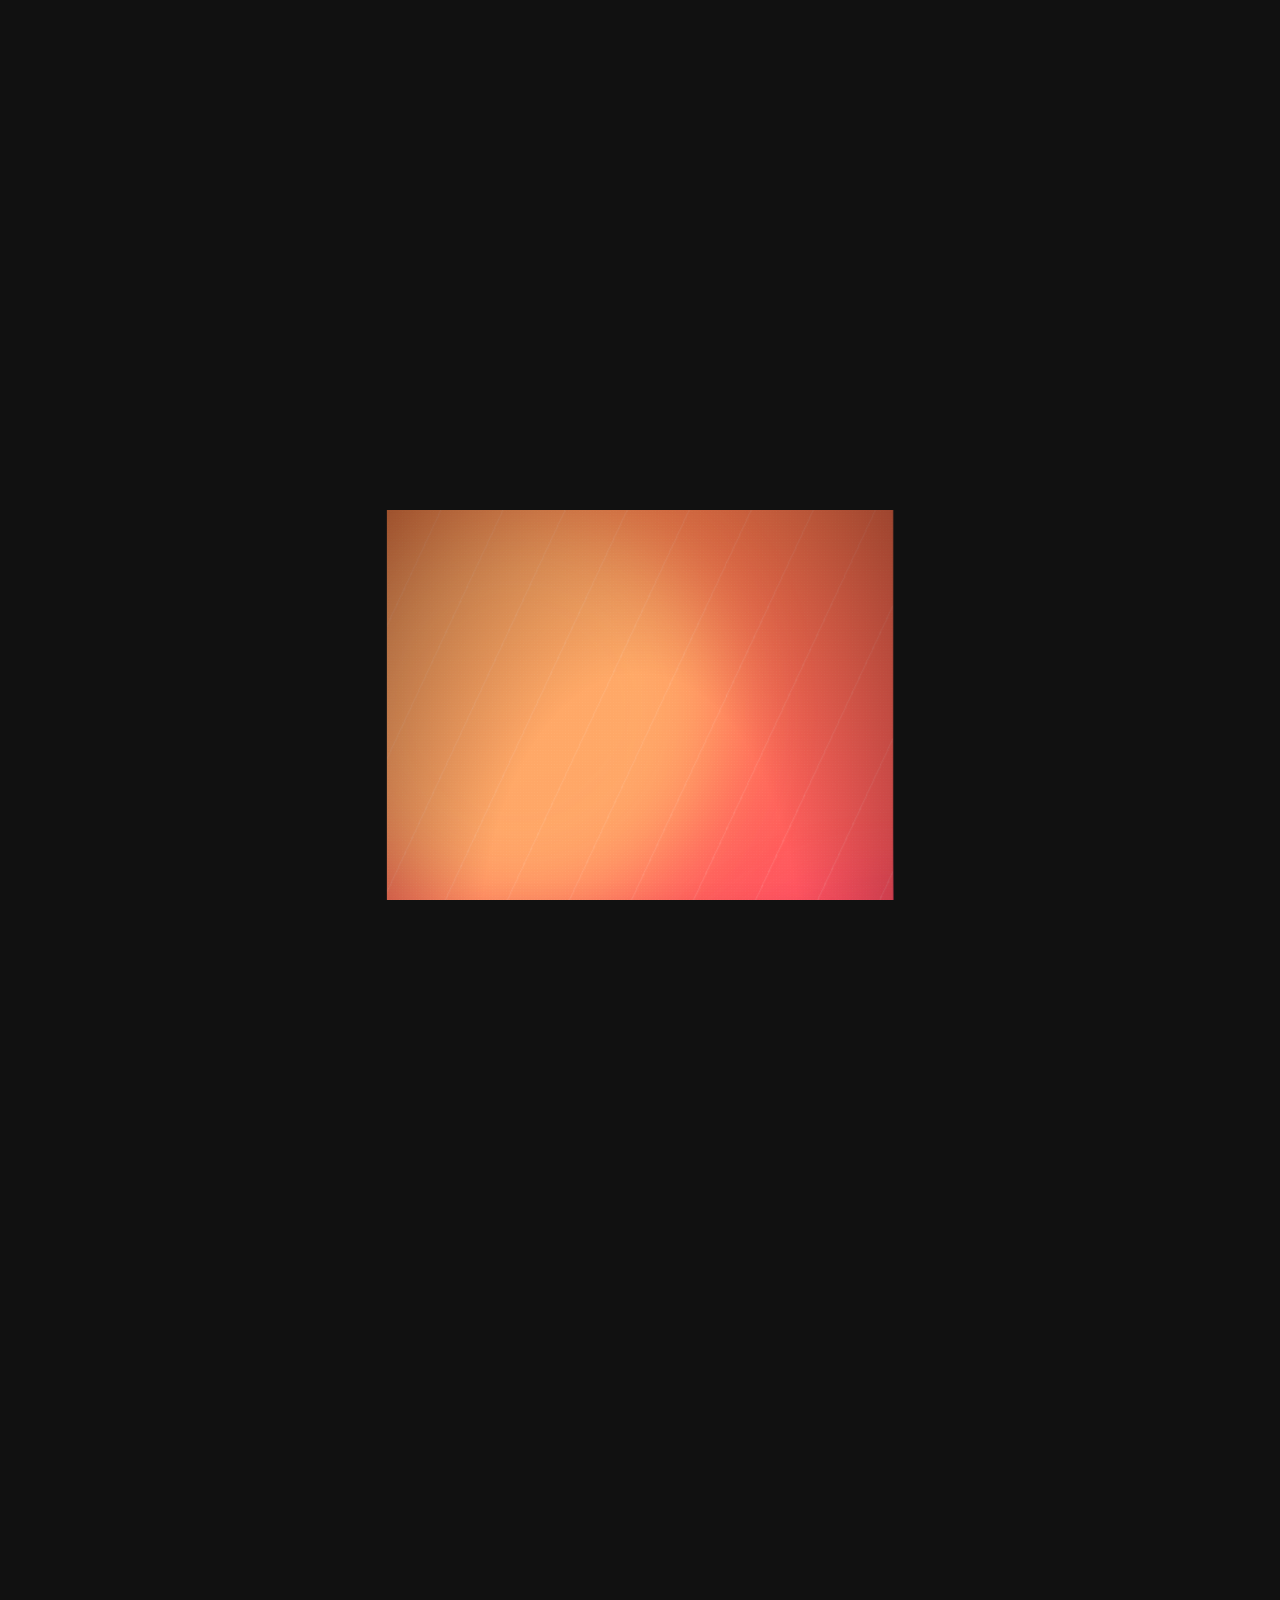
==== reels/index.html @ 5fac5c63 "Add animated Melontik x e-adam reels post (1080x1920) Co-Authored-By: Claude Opus 5.5 <noreply@anthr" ====
<!doctype html>
<html lang="tr">
<head>
<meta charset="utf-8">
<meta name="viewport" content="width=device-width, initial-scale=1">
<title>Melontik × e-adam Reels</title>
<link rel="stylesheet" href="assets/fonts.css">
<style>
  :root {
    --w: 1080px; --h: 1920px;
    --orange: #FF7A4D; --coral: #FF5A5F; --deep: #B8392C; --brown: #4A1F14; --ink: #1C0E0A;
  }
  * { box-sizing: border-box; margin: 0; padding: 0; }
  html, body { background: #111; height: 100%; overflow: hidden; }
  body { display: grid; place-items: center; font-family: Montserrat, sans-serif; }
  #stage {
    position: relative; width: var(--w); height: var(--h); overflow: hidden;
    transform-origin: center center; color: #fff; background: var(--deep);
  }
  body.capture { display: block; background: none; }
  body.capture #stage { transform: none !important; }
  .abs { position: absolute; left: 0; top: 0; will-change: transform, opacity; }

  /* ---------- background ---------- */
  #bg { position: absolute; inset: 0; }
  .blob { position: absolute; border-radius: 50%; filter: blur(90px); opacity: .85; }
  #b1 { width: 900px; height: 900px; background: #FFB36B; }
  #b2 { width: 1000px; height: 1000px; background: #FF3D6E; }
  #b3 { width: 800px; height: 800px; background: #8E1F2A; }
  #streaks { position: absolute; inset: -400px; opacity: .14;
    background: repeating-linear-gradient(115deg, #fff 0 2px, transparent 2px 120px); }
  #grain { position: absolute; inset: 0; opacity: .08; mix-blend-mode: overlay;
    background-image: radial-gradient(#fff 1px, transparent 1px); background-size: 6px 6px; }
  #vignette { position: absolute; inset: 0;
    background: radial-gradient(ellipse at center, transparent 45%, rgba(40,6,4,.45) 100%); }

  /* ---------- logo cards ---------- */
  .card {
    width: 760px; height: 210px; border-radius: 48px;
    display: flex; align-items: center; justify-content: center; gap: 26px;
  }
  #mCard { background: #fff; box-shadow: 0 30px 80px rgba(90,20,10,.35); }
  #eCard { background: linear-gradient(135deg, #2A140E, #140806);
           box-shadow: 0 30px 80px rgba(40,5,0,.45); border: 2px solid rgba(255,255,255,.12); }
  .mIcon {
    width: 118px; height: 118px; border-radius: 50%;
    background: radial-gradient(circle at 35% 30%, #FF9B72, #F2613F 70%);
    display: grid; place-items: center; box-shadow: 0 8px 20px rgba(242,97,63,.45);
  }
  .mWord { font-family: Poppins, sans-serif; font-weight: 800; font-size: 104px; color: var(--brown);
           letter-spacing: -3px; line-height: 1; padding-bottom: 8px; }
  #eCard img { width: 540px; height: auto; }

  #x {
    width: 150px; height: 150px; border-radius: 50%;
    background: #fff; color: var(--coral); display: grid; place-items: center;
    font-weight: 900; font-size: 96px; line-height: 1; box-shadow: 0 0 0 14px rgba(255,255,255,.22), 0 20px 50px rgba(0,0,0,.25);
  }
  #x span { transform: translateY(-6px); }
  #ring { width: 150px; height: 150px; border-radius: 50%; border: 10px solid #fff; }

  /* ---------- copy ---------- */
  #copy { width: 1080px; text-align: center; }
  .line { display: flex; justify-content: center; flex-wrap: wrap; gap: 0 22px; }
  .w { display: inline-block; opacity: 0; }
  #l1 { font-size: 54px; margin-bottom: 18px; font-weight: 500; }
  #l1 .ty { font-style: italic; font-weight: 800; color: #fff; }
  #tyChip { display: inline-block; background: #F27A1A; padding: 4px 26px 10px; border-radius: 18px;
            transform: rotate(-3deg); box-shadow: 0 10px 30px rgba(120,40,0,.35); }
  #l2, #l3 { font-size: 104px; font-weight: 900; letter-spacing: -2px; line-height: 1.08; }
  #l3 { margin-top: 6px; }
  .hl { position: relative; }
  .hl::before { content: ""; position: absolute; left: 4px; right: 4px; bottom: -4px; height: 16px;
                background: #FFD166; border-radius: 12px; z-index: -1; transform-origin: left center;
                transform: scaleX(var(--s, 0)) skewX(-8deg); }
  .hl { isolation: isolate; }

  /* ---------- pill + footer ---------- */
  #pill {
    width: 720px; height: 110px; border-radius: 60px;
    background: rgba(255,255,255,.16); backdrop-filter: blur(14px);
    border: 2px solid rgba(255,255,255,.55);
    box-shadow: inset 0 2px 0 rgba(255,255,255,.35), 0 20px 50px rgba(80,10,0,.25);
    display: flex; align-items: center; justify-content: center; gap: 22px;
    font-size: 46px; font-weight: 700; letter-spacing: 4px; overflow: hidden;
  }
  #shine { position: absolute; top: -20px; width: 160px; height: 160px;
           background: linear-gradient(90deg, transparent, rgba(255,255,255,.6), transparent); transform: skewX(-20deg); }
  #site { width: 1080px; text-align: center; font-size: 38px; font-weight: 600; letter-spacing: 3px; opacity: .9; }

  .spark { position: absolute; left: 0; top: 0; border-radius: 3px; }
  #flash { position: absolute; inset: 0; background: #fff; opacity: 0; pointer-events: none; }
</style>
</head>
<body>
<div id="stage">
  <div id="bg">
    <div class="blob abs" id="b1"></div>
    <div class="blob abs" id="b2"></div>
    <div class="blob abs" id="b3"></div>
    <div id="streaks"></div>
    <div id="grain"></div>
    <div id="vignette"></div>
  </div>

  <div id="sparks"></div>

  <div class="abs" id="ring"></div>

  <div class="abs card" id="mCard">
    <div class="mIcon">
      <svg width="76" height="76" viewBox="0 0 76 76" fill="none" stroke="#FFE3D6" stroke-width="9" stroke-linecap="round">
        <circle cx="21" cy="21" r="11"/><circle cx="55" cy="55" r="11"/><line x1="60" y1="14" x2="16" y2="62"/>
      </svg>
    </div>
    <div class="mWord">melontik</div>
  </div>

  <div class="abs" id="x"><span>×</span></div>

  <div class="abs card" id="eCard"><img src="assets/eadam-logo.png" alt="e-adam"></div>

  <div class="abs" id="copy">
    <div class="line" id="l1">
      <span class="w"><span id="tyChip"><span class="ty">Trendyol</span></span></span>
      <span class="w">mağaza</span><span class="w">yönetiminde</span>
    </div>
    <div class="line" id="l2"><span class="w hl" id="hl1">Melontik</span></div>
    <div class="line" id="l3"><span class="w hl" id="hl2">teknolojisine</span></div>
    <div class="line" id="l4" style="font-size:104px;font-weight:900;letter-spacing:-2px;line-height:1.08"><span class="w">güveniyor</span></div>
  </div>

  <div class="abs" id="pill">
    <div id="shine" class="abs"></div>
    <svg width="40" height="52" viewBox="0 0 24 32"><path fill="#fff" d="M12 0C5.4 0 0 5.2 0 11.7 0 20.4 12 32 12 32s12-11.6 12-20.3C24 5.2 18.6 0 12 0zm0 16.3a4.8 4.8 0 1 1 0-9.6 4.8 4.8 0 0 1 0 9.6z"/></svg>
    <span>AJANS İŞBİRLİĞİ</span>
  </div>

  <div class="abs" id="site">melontik.com</div>

  <div id="flash"></div>
</div>

<script>
const DUR = 12;           // saniye — Reels döngüsü
const W = 1080, H = 1920;
const $ = id => document.getElementById(id);

// ---------- easing ----------
const clamp = (v, a = 0, b = 1) => Math.min(b, Math.max(a, v));
const prog = (t, a, b) => clamp((t - a) / (b - a));
const lerp = (a, b, k) => a + (b - a) * k;
const easeOut = k => 1 - Math.pow(1 - k, 3);
const easeInOut = k => k < .5 ? 4 * k * k * k : 1 - Math.pow(-2 * k + 2, 3) / 2;
const backOut = k => { const c = 1.9; return 1 + (c + 1) * Math.pow(k - 1, 3) + c * Math.pow(k - 1, 2); };
const elastic = k => k === 0 || k === 1 ? k : Math.pow(2, -10 * k) * Math.sin((k * 10 - .75) * (2 * Math.PI / 3)) + 1;

function place(el, cx, cy, { s = 1, r = 0, o = 1 } = {}) {
  const w = el.offsetWidth, h = el.offsetHeight;
  el.style.transform = `translate(${cx - w / 2}px, ${cy - h / 2}px) rotate(${r}deg) scale(${s})`;
  el.style.opacity = o;
}

// ---------- confetti (seeded, deterministic) ----------
let seed = 7;
const rnd = () => (seed = (seed * 16807) % 2147483647) / 2147483647;
const COLORS = ['#FFD166', '#fff', '#FFB36B', '#2A140E', '#FF3D6E'];
const sparks = Array.from({ length: 70 }, () => {
  const el = document.createElement('div');
  el.className = 'spark';
  const sz = 10 + rnd() * 22;
  el.style.width = sz + 'px';
  el.style.height = (rnd() > .5 ? sz : sz * .4) + 'px';
  el.style.background = COLORS[Math.floor(rnd() * COLORS.length)];
  if (rnd() > .6) el.style.borderRadius = '50%';
  $('sparks').appendChild(el);
  return { el, ang: rnd() * Math.PI * 2, spd: 500 + rnd() * 900, spin: (rnd() - .5) * 900, delay: rnd() * .15 };
});

function render(t) {
  // ----- background: living gradient -----
  const hue = Math.sin(t / DUR * Math.PI * 2);
  $('stage').style.background =
    `linear-gradient(${150 + hue * 20}deg, #FF8A4C 0%, #FF5A5F ${45 + hue * 8}%, #B8392C 100%)`;
  const bt = t / DUR * Math.PI * 2;
  $('b1').style.transform = `translate(${-250 + Math.sin(bt) * 160}px, ${-200 + Math.cos(bt) * 200}px)`;
  $('b2').style.transform = `translate(${450 + Math.cos(bt) * 180}px, ${700 + Math.sin(bt * 2) * 160}px)`;
  $('b3').style.transform = `translate(${-200 + Math.sin(bt * 2) * 120}px, ${1300 + Math.cos(bt) * 150}px)`;
  $('streaks').style.transform = `translateX(${(t * 40) % 120}px)`;

  // ----- scene 1: melontik intro (0 – 1.2) -----
  const mIn = backOut(prog(t, .15, .85));
  // ----- scene 2: × + e-adam join (1.1 – 2.3) -----
  const xIn = elastic(prog(t, 1.15, 2.1));
  const eIn = easeOut(prog(t, 1.35, 2.1));
  // ----- scene 3: lockup moves up (3.0 – 3.8) -----
  const up = easeInOut(prog(t, 3.0, 3.8));
  const lockY = lerp(960, 470, up), lockS = lerp(1, .78, up), gap = lerp(250, 200, up);

  const mY = lerp(960, lockY - gap, eIn);
  place($('mCard'), W / 2, mY, { s: lerp(0, 1, mIn) * lockS, o: clamp(mIn * 2), r: lerp(-8, 0, mIn) });
  place($('x'), W / 2, lockY, { s: xIn * lockS, r: lerp(-180, 0, easeOut(prog(t, 1.15, 1.9))), o: clamp(xIn * 3) });
  place($('eCard'), lerp(W + 500, W / 2, eIn), lockY + gap, { s: lockS, r: lerp(10, 0, eIn), o: clamp(eIn * 2) });

  // pulse ring + flash on "×" impact
  const rp = prog(t, 1.55, 2.4);
  place($('ring'), W / 2, lockY, { s: 1 + rp * 7, o: rp > 0 && rp < 1 ? (1 - rp) * .8 : 0 });
  $('flash').style.opacity = (prog(t, 1.55, 1.6) - prog(t, 1.6, 1.9)) * .35;

  // confetti burst
  sparks.forEach(p => {
    const k = prog(t, 1.6 + p.delay, 3.4 + p.delay);
    const d = easeOut(k) * p.spd;
    const x = W / 2 + Math.cos(p.ang) * d;
    const y = 960 + Math.sin(p.ang) * d + k * k * 600;
    p.el.style.transform = `translate(${x}px, ${y}px) rotate(${p.spin * k}deg)`;
    p.el.style.opacity = k > 0 && k < 1 ? 1 - k * k : 0;
  });

  // idle float for lockup after it settles
  const fl = Math.sin(t * 2.2) * 6 * prog(t, 3.8, 4.3);
  if (fl) {
    $('mCard').style.transform += ` translateY(${fl}px)`;
    $('eCard').style.transform += ` translateY(${-fl}px)`;
  }

  // ----- scene 4: headline word-by-word (3.6 – 6.2) -----
  const copy = $('copy');
  place(copy, W / 2, 1060);
  const words = copy.querySelectorAll('.w');
  const starts = [3.6, 3.9, 4.1, 4.6, 5.0, 5.4];
  words.forEach((w, i) => {
    const k = backOut(prog(t, starts[i], starts[i] + .55));
    w.style.opacity = clamp(prog(t, starts[i], starts[i] + .25));
    w.style.transform = `translateY(${lerp(70, 0, k)}px) scale(${lerp(.6, 1, k)})`;
  });
  $('hl1').style.setProperty('--s', easeOut(prog(t, 5.8, 6.3)));
  $('hl2').style.setProperty('--s', easeOut(prog(t, 6.1, 6.7)));
  // heartbeat on "güveniyor"
  const beat = prog(t, 6.8, 7.4);
  if (beat > 0 && beat < 1) words[5].style.transform = `scale(${1 + Math.sin(beat * Math.PI) * .12})`;
  $('tyChip').style.transform = `rotate(${-3 + Math.sin(t * 3) * 2 * prog(t, 4.2, 4.6)}deg)`;

  // ----- scene 5: pill + site (6.8 – 8) -----
  const pIn = backOut(prog(t, 7.0, 7.7));
  place($('pill'), W / 2, lerp(1600, 1370, pIn), { o: clamp(prog(t, 7.0, 7.3)), s: lerp(.8, 1, pIn) });
  const sh = ((t - 7.8) % 2.2) / 1.0;
  $('shine').style.transform = `translateX(${t > 7.8 && sh < 1 ? lerp(-200, 900, sh) : -300}px) skewX(-20deg)`;
  place($('site'), W / 2, 1475, { o: easeOut(prog(t, 7.6, 8.2)) * .9 });

  // ----- outro: fade to loop start (11.4 – 12) -----
  const out = prog(t, 11.4, 12);
  $('stage').querySelectorAll('#mCard,#x,#eCard,#copy,#pill,#site').forEach(el => {
    el.style.opacity = parseFloat(el.style.opacity || 1) * (1 - out);
  });
}

window.render = render;
window.DUR = DUR;

function fit() {
  const s = Math.min(innerWidth / W, innerHeight / H);
  $('stage').style.transform = `scale(${s})`;
}

if (new URLSearchParams(location.search).has('capture')) {
  document.body.classList.add('capture');
} else {
  fit(); addEventListener('resize', fit);
  document.fonts.ready.then(() => {
    const t0 = performance.now();
    const loop = now => { render(((now - t0) / 1000) % DUR); requestAnimationFrame(loop); };
    requestAnimationFrame(loop);
  });
}
</script>
</body>
</html>
---- reels/assets/fonts.css ----
@font-face {
  font-family: 'Montserrat';
  font-style: italic;
  font-weight: 500;
  font-display: swap;
  src: url(fonts/Montserrat-412bf404.woff2) format('woff2');
  unicode-range: U+0100-02BA, U+02BD-02C5, U+02C7-02CC, U+02CE-02D7, U+02DD-02FF, U+0304, U+0308, U+0329, U+1D00-1DBF, U+1E00-1E9F, U+1EF2-1EFF, U+2020, U+20A0-20AB, U+20AD-20C0, U+2113, U+2C60-2C7F, U+A720-A7FF;
}
@font-face {
  font-family: 'Montserrat';
  font-style: italic;
  font-weight: 500;
  font-display: swap;
  src: url(fonts/Montserrat-ba834f92.woff2) format('woff2');
  unicode-range: U+0000-00FF, U+0131, U+0152-0153, U+02BB-02BC, U+02C6, U+02DA, U+02DC, U+0304, U+0308, U+0329, U+2000-206F, U+20AC, U+2122, U+2191, U+2193, U+2212, U+2215, U+FEFF, U+FFFD;
}
@font-face {
  font-family: 'Montserrat';
  font-style: normal;
  font-weight: 400;
  font-display: swap;
  src: url(fonts/Montserrat-ccd96bf8.woff2) format('woff2');
  unicode-range: U+0100-02BA, U+02BD-02C5, U+02C7-02CC, U+02CE-02D7, U+02DD-02FF, U+0304, U+0308, U+0329, U+1D00-1DBF, U+1E00-1E9F, U+1EF2-1EFF, U+2020, U+20A0-20AB, U+20AD-20C0, U+2113, U+2C60-2C7F, U+A720-A7FF;
}
@font-face {
  font-family: 'Montserrat';
  font-style: normal;
  font-weight: 400;
  font-display: swap;
  src: url(fonts/Montserrat-e56e84e5.woff2) format('woff2');
  unicode-range: U+0000-00FF, U+0131, U+0152-0153, U+02BB-02BC, U+02C6, U+02DA, U+02DC, U+0304, U+0308, U+0329, U+2000-206F, U+20AC, U+2122, U+2191, U+2193, U+2212, U+2215, U+FEFF, U+FFFD;
}
@font-face {
  font-family: 'Montserrat';
  font-style: normal;
  font-weight: 500;
  font-display: swap;
  src: url(fonts/Montserrat-ccd96bf8.woff2) format('woff2');
  unicode-range: U+0100-02BA, U+02BD-02C5, U+02C7-02CC, U+02CE-02D7, U+02DD-02FF, U+0304, U+0308, U+0329, U+1D00-1DBF, U+1E00-1E9F, U+1EF2-1EFF, U+2020, U+20A0-20AB, U+20AD-20C0, U+2113, U+2C60-2C7F, U+A720-A7FF;
}
@font-face {
  font-family: 'Montserrat';
  font-style: normal;
  font-weight: 500;
  font-display: swap;
  src: url(fonts/Montserrat-e56e84e5.woff2) format('woff2');
  unicode-range: U+0000-00FF, U+0131, U+0152-0153, U+02BB-02BC, U+02C6, U+02DA, U+02DC, U+0304, U+0308, U+0329, U+2000-206F, U+20AC, U+2122, U+2191, U+2193, U+2212, U+2215, U+FEFF, U+FFFD;
}
@font-face {
  font-family: 'Montserrat';
  font-style: normal;
  font-weight: 700;
  font-display: swap;
  src: url(fonts/Montserrat-ccd96bf8.woff2) format('woff2');
  unicode-range: U+0100-02BA, U+02BD-02C5, U+02C7-02CC, U+02CE-02D7, U+02DD-02FF, U+0304, U+0308, U+0329, U+1D00-1DBF, U+1E00-1E9F, U+1EF2-1EFF, U+2020, U+20A0-20AB, U+20AD-20C0, U+2113, U+2C60-2C7F, U+A720-A7FF;
}
@font-face {
  font-family: 'Montserrat';
  font-style: normal;
  font-weight: 700;
  font-display: swap;
  src: url(fonts/Montserrat-e56e84e5.woff2) format('woff2');
  unicode-range: U+0000-00FF, U+0131, U+0152-0153, U+02BB-02BC, U+02C6, U+02DA, U+02DC, U+0304, U+0308, U+0329, U+2000-206F, U+20AC, U+2122, U+2191, U+2193, U+2212, U+2215, U+FEFF, U+FFFD;
}
@font-face {
  font-family: 'Montserrat';
  font-style: normal;
  font-weight: 800;
  font-display: swap;
  src: url(fonts/Montserrat-ccd96bf8.woff2) format('woff2');
  unicode-range: U+0100-02BA, U+02BD-02C5, U+02C7-02CC, U+02CE-02D7, U+02DD-02FF, U+0304, U+0308, U+0329, U+1D00-1DBF, U+1E00-1E9F, U+1EF2-1EFF, U+2020, U+20A0-20AB, U+20AD-20C0, U+2113, U+2C60-2C7F, U+A720-A7FF;
}
@font-face {
  font-family: 'Montserrat';
  font-style: normal;
  font-weight: 800;
  font-display: swap;
  src: url(fonts/Montserrat-e56e84e5.woff2) format('woff2');
  unicode-range: U+0000-00FF, U+0131, U+0152-0153, U+02BB-02BC, U+02C6, U+02DA, U+02DC, U+0304, U+0308, U+0329, U+2000-206F, U+20AC, U+2122, U+2191, U+2193, U+2212, U+2215, U+FEFF, U+FFFD;
}
@font-face {
  font-family: 'Montserrat';
  font-style: normal;
  font-weight: 900;
  font-display: swap;
  src: url(fonts/Montserrat-ccd96bf8.woff2) format('woff2');
  unicode-range: U+0100-02BA, U+02BD-02C5, U+02C7-02CC, U+02CE-02D7, U+02DD-02FF, U+0304, U+0308, U+0329, U+1D00-1DBF, U+1E00-1E9F, U+1EF2-1EFF, U+2020, U+20A0-20AB, U+20AD-20C0, U+2113, U+2C60-2C7F, U+A720-A7FF;
}
@font-face {
  font-family: 'Montserrat';
  font-style: normal;
  font-weight: 900;
  font-display: swap;
  src: url(fonts/Montserrat-e56e84e5.woff2) format('woff2');
  unicode-range: U+0000-00FF, U+0131, U+0152-0153, U+02BB-02BC, U+02C6, U+02DA, U+02DC, U+0304, U+0308, U+0329, U+2000-206F, U+20AC, U+2122, U+2191, U+2193, U+2212, U+2215, U+FEFF, U+FFFD;
}
@font-face {
  font-family: 'Poppins';
  font-style: normal;
  font-weight: 800;
  font-display: swap;
  src: url(fonts/Poppins-f895dc4f.woff2) format('woff2');
  unicode-range: U+0100-02BA, U+02BD-02C5, U+02C7-02CC, U+02CE-02D7, U+02DD-02FF, U+0304, U+0308, U+0329, U+1D00-1DBF, U+1E00-1E9F, U+1EF2-1EFF, U+2020, U+20A0-20AB, U+20AD-20C0, U+2113, U+2C60-2C7F, U+A720-A7FF;
}
@font-face {
  font-family: 'Poppins';
  font-style: normal;
  font-weight: 800;
  font-display: swap;
  src: url(fonts/Poppins-b542d40b.woff2) format('woff2');
  unicode-range: U+0000-00FF, U+0131, U+0152-0153, U+02BB-02BC, U+02C6, U+02DA, U+02DC, U+0304, U+0308, U+0329, U+2000-206F, U+20AC, U+2122, U+2191, U+2193, U+2212, U+2215, U+FEFF, U+FFFD;
}
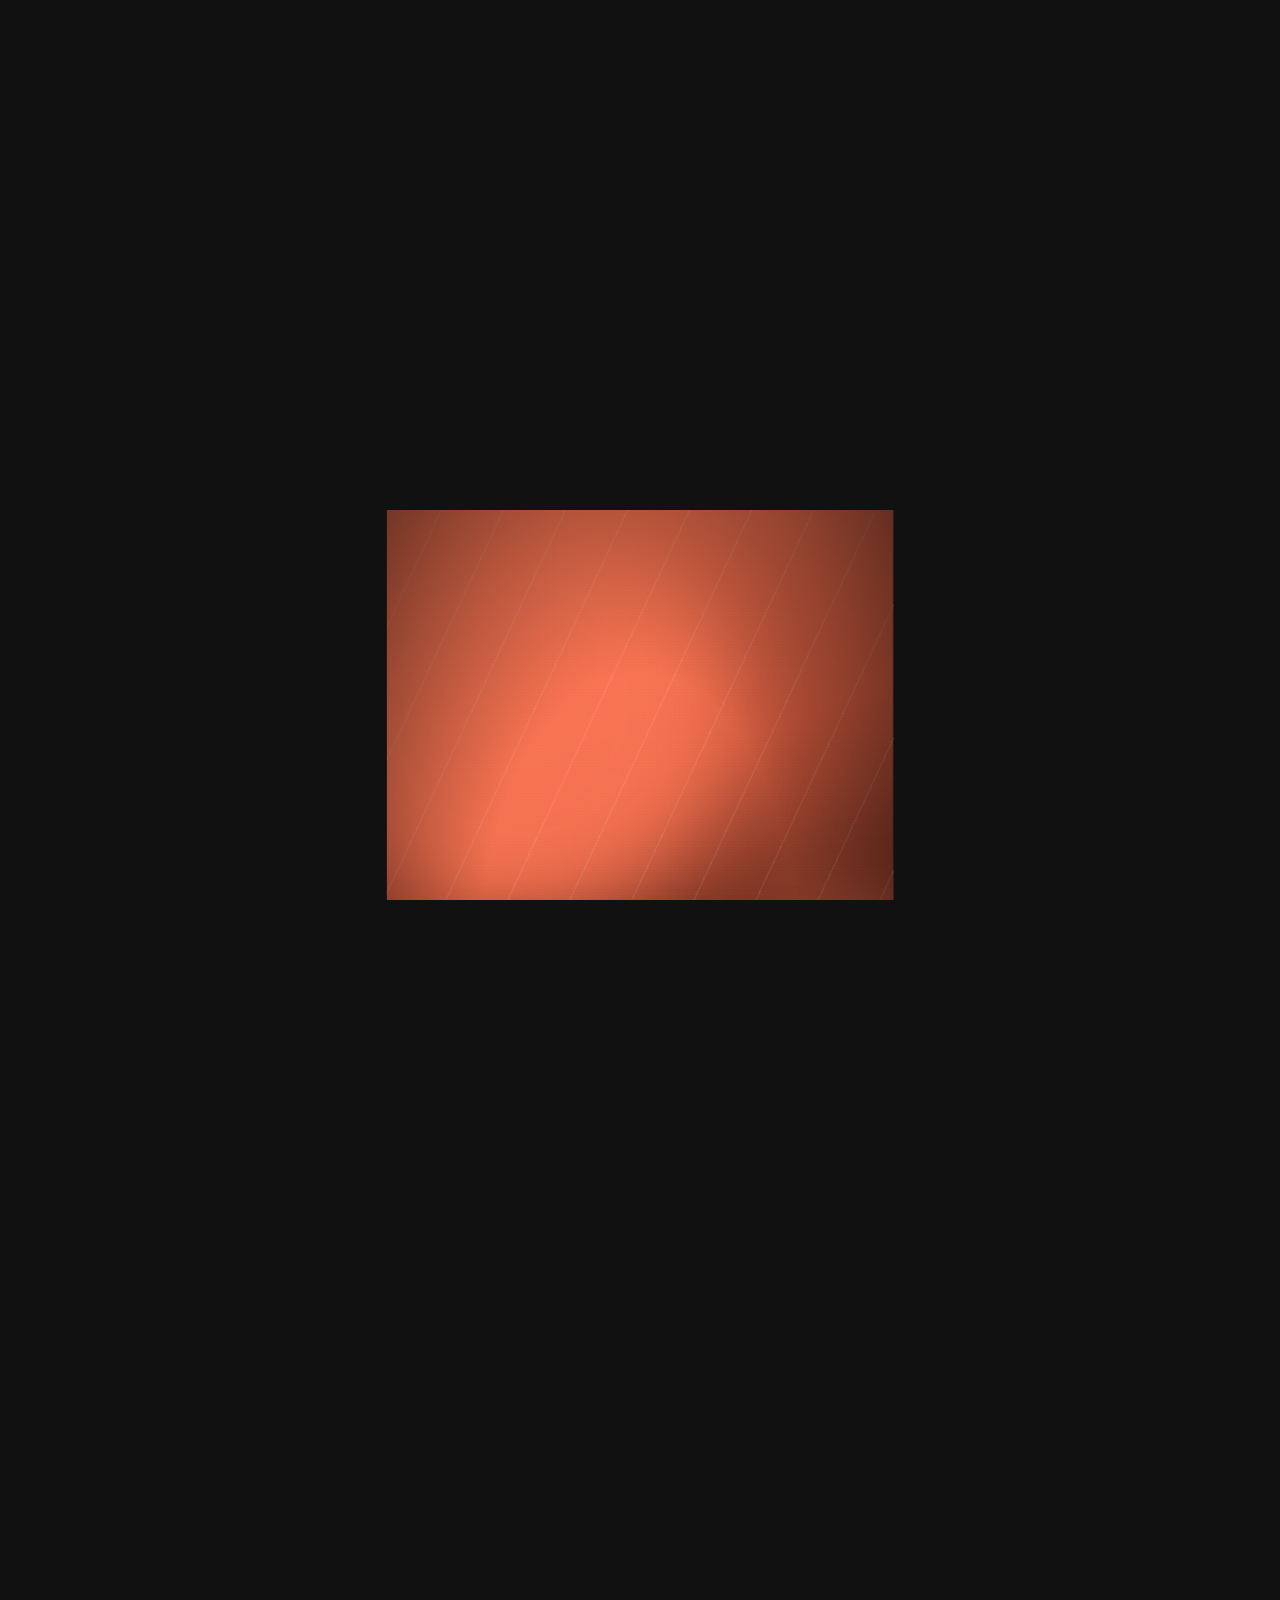
==== commit 3130d802: "Reels: switch background to #FF7855 to black gradient Co-Authored-By: Claude Opus 5.5 <noreply@anthr" ====
--- a/reels/index.html
+++ b/reels/index.html
@@ -8,7 +8,7 @@
 <style>
   :root {
     --w: 1080px; --h: 1920px;
-    --orange: #FF7A4D; --coral: #FF5A5F; --deep: #B8392C; --brown: #4A1F14; --ink: #1C0E0A;
+    --orange: #FF7A4D; --coral: #FF7855; --deep: #0A0706; --brown: #4A1F14; --ink: #1C0E0A;
   }
   * { box-sizing: border-box; margin: 0; padding: 0; }
   html, body { background: #111; height: 100%; overflow: hidden; }
@@ -24,15 +24,15 @@
   /* ---------- background ---------- */
   #bg { position: absolute; inset: 0; }
   .blob { position: absolute; border-radius: 50%; filter: blur(90px); opacity: .85; }
-  #b1 { width: 900px; height: 900px; background: #FFB36B; }
-  #b2 { width: 1000px; height: 1000px; background: #FF3D6E; }
-  #b3 { width: 800px; height: 800px; background: #8E1F2A; }
+  #b1 { width: 900px; height: 900px; background: #FF7855; }
+  #b2 { width: 1000px; height: 1000px; background: #FF7855; opacity: .55; }
+  #b3 { width: 800px; height: 800px; background: #000; }
   #streaks { position: absolute; inset: -400px; opacity: .14;
     background: repeating-linear-gradient(115deg, #fff 0 2px, transparent 2px 120px); }
   #grain { position: absolute; inset: 0; opacity: .08; mix-blend-mode: overlay;
     background-image: radial-gradient(#fff 1px, transparent 1px); background-size: 6px 6px; }
   #vignette { position: absolute; inset: 0;
-    background: radial-gradient(ellipse at center, transparent 45%, rgba(40,6,4,.45) 100%); }
+    background: radial-gradient(ellipse at center, transparent 45%, rgba(0,0,0,.55) 100%); }
 
   /* ---------- logo cards ---------- */
   .card {
@@ -41,7 +41,7 @@
   }
   #mCard { background: #fff; box-shadow: 0 30px 80px rgba(90,20,10,.35); }
   #eCard { background: linear-gradient(135deg, #2A140E, #140806);
-           box-shadow: 0 30px 80px rgba(40,5,0,.45); border: 2px solid rgba(255,255,255,.12); }
+           box-shadow: 0 30px 80px rgba(40,5,0,.45); border: 3px solid #FF7855; }
   .mIcon {
     width: 118px; height: 118px; border-radius: 50%;
     background: radial-gradient(circle at 35% 30%, #FF9B72, #F2613F 70%);
@@ -65,13 +65,13 @@
   .w { display: inline-block; opacity: 0; }
   #l1 { font-size: 54px; margin-bottom: 18px; font-weight: 500; }
   #l1 .ty { font-style: italic; font-weight: 800; color: #fff; }
-  #tyChip { display: inline-block; background: #F27A1A; padding: 4px 26px 10px; border-radius: 18px;
+  #tyChip { display: inline-block; background: #FF7855; padding: 4px 26px 10px; border-radius: 18px;
             transform: rotate(-3deg); box-shadow: 0 10px 30px rgba(120,40,0,.35); }
   #l2, #l3 { font-size: 104px; font-weight: 900; letter-spacing: -2px; line-height: 1.08; }
   #l3 { margin-top: 6px; }
   .hl { position: relative; }
   .hl::before { content: ""; position: absolute; left: 4px; right: 4px; bottom: -4px; height: 16px;
-                background: #FFD166; border-radius: 12px; z-index: -1; transform-origin: left center;
+                background: #FF7855; border-radius: 12px; z-index: -1; transform-origin: left center;
                 transform: scaleX(var(--s, 0)) skewX(-8deg); }
   .hl { isolation: isolate; }
 
@@ -164,7 +164,7 @@
 // ---------- confetti (seeded, deterministic) ----------
 let seed = 7;
 const rnd = () => (seed = (seed * 16807) % 2147483647) / 2147483647;
-const COLORS = ['#FFD166', '#fff', '#FFB36B', '#2A140E', '#FF3D6E'];
+const COLORS = ['#FFD166', '#fff', '#FF7855', '#FF9A7E', '#FF7855'];
 const sparks = Array.from({ length: 70 }, () => {
   const el = document.createElement('div');
   el.className = 'spark';
@@ -181,7 +181,7 @@
   // ----- background: living gradient -----
   const hue = Math.sin(t / DUR * Math.PI * 2);
   $('stage').style.background =
-    `linear-gradient(${150 + hue * 20}deg, #FF8A4C 0%, #FF5A5F ${45 + hue * 8}%, #B8392C 100%)`;
+    `linear-gradient(${150 + hue * 20}deg, #FF7855 0%, #C4553B ${30 + hue * 6}%, #2A120C ${62 + hue * 6}%, #000 100%)`;
   const bt = t / DUR * Math.PI * 2;
   $('b1').style.transform = `translate(${-250 + Math.sin(bt) * 160}px, ${-200 + Math.cos(bt) * 200}px)`;
   $('b2').style.transform = `translate(${450 + Math.cos(bt) * 180}px, ${700 + Math.sin(bt * 2) * 160}px)`;
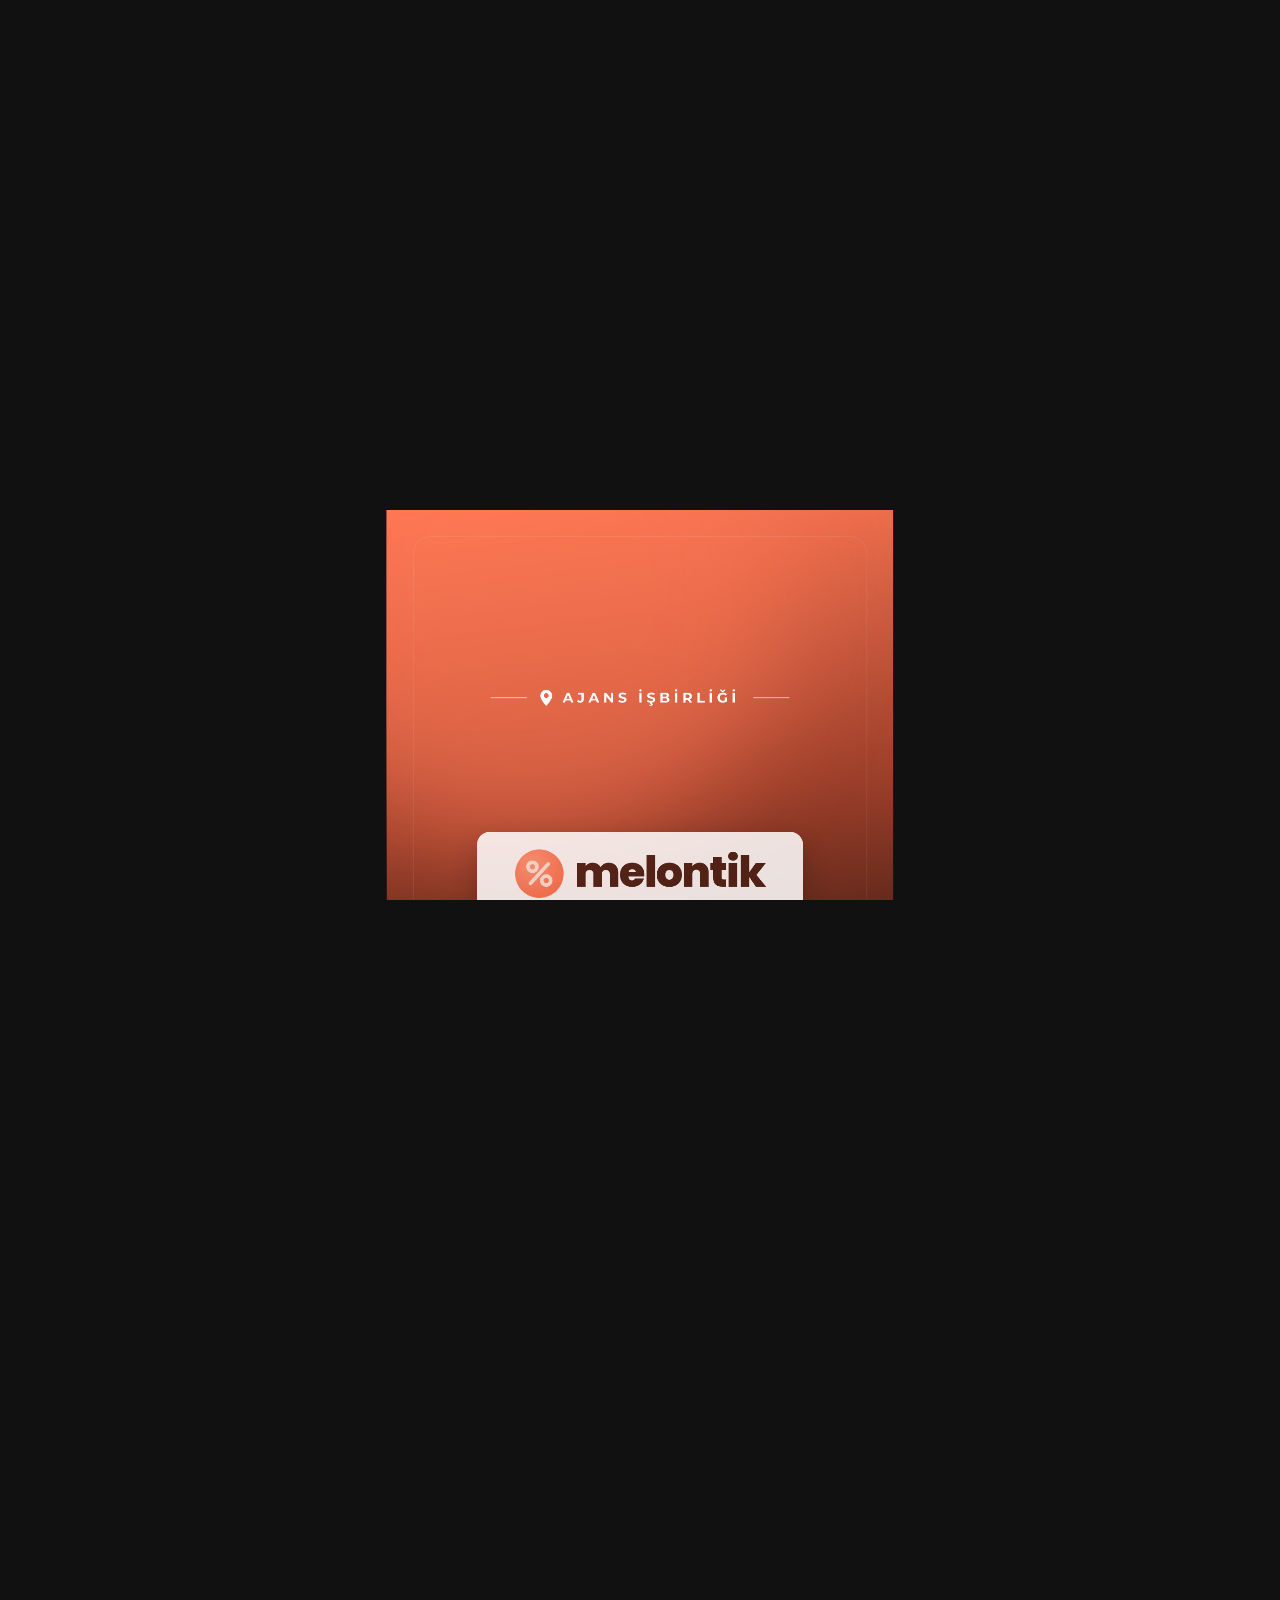
==== commit 2745647d: "Reels: corporate redesign, remove website line Co-Authored-By: Claude Opus 5.5 <noreply@anthropic.co" ====
--- a/reels/index.html
+++ b/reels/index.html
@@ -6,139 +6,97 @@
 <title>Melontik × e-adam Reels</title>
 <link rel="stylesheet" href="assets/fonts.css">
 <style>
-  :root {
-    --w: 1080px; --h: 1920px;
-    --orange: #FF7A4D; --coral: #FF7855; --deep: #0A0706; --brown: #4A1F14; --ink: #1C0E0A;
-  }
+  :root { --w: 1080px; --h: 1920px; --brand: #FF7855; --brown: #4A1F14; }
   * { box-sizing: border-box; margin: 0; padding: 0; }
   html, body { background: #111; height: 100%; overflow: hidden; }
   body { display: grid; place-items: center; font-family: Montserrat, sans-serif; }
-  #stage {
-    position: relative; width: var(--w); height: var(--h); overflow: hidden;
-    transform-origin: center center; color: #fff; background: var(--deep);
-  }
+  #stage { position: relative; width: var(--w); height: var(--h); overflow: hidden;
+           transform-origin: center center; color: #fff; background: #000; }
   body.capture { display: block; background: none; }
   body.capture #stage { transform: none !important; }
   .abs { position: absolute; left: 0; top: 0; will-change: transform, opacity; }
 
   /* ---------- background ---------- */
   #bg { position: absolute; inset: 0; }
-  .blob { position: absolute; border-radius: 50%; filter: blur(90px); opacity: .85; }
-  #b1 { width: 900px; height: 900px; background: #FF7855; }
-  #b2 { width: 1000px; height: 1000px; background: #FF7855; opacity: .55; }
-  #b3 { width: 800px; height: 800px; background: #000; }
-  #streaks { position: absolute; inset: -400px; opacity: .14;
-    background: repeating-linear-gradient(115deg, #fff 0 2px, transparent 2px 120px); }
-  #grain { position: absolute; inset: 0; opacity: .08; mix-blend-mode: overlay;
-    background-image: radial-gradient(#fff 1px, transparent 1px); background-size: 6px 6px; }
-  #vignette { position: absolute; inset: 0;
-    background: radial-gradient(ellipse at center, transparent 45%, rgba(0,0,0,.55) 100%); }
+  .glow { position: absolute; border-radius: 50%; filter: blur(120px); }
+  #g1 { width: 1100px; height: 1100px; background: var(--brand); opacity: .55; }
+  #g2 { width: 900px; height: 900px; background: #000; opacity: .6; }
+  #grid { position: absolute; inset: 0; opacity: .07;
+    background-image: linear-gradient(#fff 1px, transparent 1px), linear-gradient(90deg, #fff 1px, transparent 1px);
+    background-size: 120px 120px;
+    -webkit-mask-image: linear-gradient(to bottom, transparent, #000 30%, #000 70%, transparent);
+            mask-image: linear-gradient(to bottom, transparent, #000 30%, #000 70%, transparent); }
+  #frame { position: absolute; inset: 56px; border: 1px solid rgba(255,255,255,.18); border-radius: 36px; }
 
-  /* ---------- logo cards ---------- */
-  .card {
-    width: 760px; height: 210px; border-radius: 48px;
-    display: flex; align-items: center; justify-content: center; gap: 26px;
-  }
-  #mCard { background: #fff; box-shadow: 0 30px 80px rgba(90,20,10,.35); }
-  #eCard { background: linear-gradient(135deg, #2A140E, #140806);
-           box-shadow: 0 30px 80px rgba(40,5,0,.45); border: 3px solid #FF7855; }
-  .mIcon {
-    width: 118px; height: 118px; border-radius: 50%;
-    background: radial-gradient(circle at 35% 30%, #FF9B72, #F2613F 70%);
-    display: grid; place-items: center; box-shadow: 0 8px 20px rgba(242,97,63,.45);
-  }
-  .mWord { font-family: Poppins, sans-serif; font-weight: 800; font-size: 104px; color: var(--brown);
+  /* ---------- eyebrow ---------- */
+  #eyebrow { display: flex; align-items: center; gap: 22px; font-size: 30px; font-weight: 600;
+             letter-spacing: 8px; white-space: nowrap; }
+  #eyebrow .rule { width: 90px; height: 2px; background: rgba(255,255,255,.7); transform-origin: center; }
+  #eyebrow svg { flex: none; }
+
+  /* ---------- lockup ---------- */
+  .card { width: 700px; height: 180px; border-radius: 28px;
+          display: flex; align-items: center; justify-content: center; gap: 24px; }
+  #mCard { background: #fff; box-shadow: 0 24px 60px rgba(0,0,0,.25); }
+  #eCard { background: #0B0706; border: 1px solid rgba(255,255,255,.14); box-shadow: 0 24px 60px rgba(0,0,0,.35); }
+  .mIcon { width: 104px; height: 104px; border-radius: 50%; display: grid; place-items: center;
+           background: radial-gradient(circle at 35% 30%, #FF9B7C, var(--brand) 70%); }
+  .mWord { font-family: Poppins, sans-serif; font-weight: 800; font-size: 92px; color: var(--brown);
            letter-spacing: -3px; line-height: 1; padding-bottom: 8px; }
-  #eCard img { width: 540px; height: auto; }
+  #eCard img { width: 480px; height: auto; }
 
-  #x {
-    width: 150px; height: 150px; border-radius: 50%;
-    background: #fff; color: var(--coral); display: grid; place-items: center;
-    font-weight: 900; font-size: 96px; line-height: 1; box-shadow: 0 0 0 14px rgba(255,255,255,.22), 0 20px 50px rgba(0,0,0,.25);
-  }
-  #x span { transform: translateY(-6px); }
-  #ring { width: 150px; height: 150px; border-radius: 50%; border: 10px solid #fff; }
+  #xRow { display: flex; align-items: center; gap: 30px; width: 700px; }
+  #xRow .rule { flex: 1; height: 1px; background: rgba(255,255,255,.45); }
+  #xRow .rule:first-child { transform-origin: right center; }
+  #xRow .rule:last-child { transform-origin: left center; }
+  #xRow span { font-size: 64px; font-weight: 300; line-height: 1; transform: translateY(-4px); }
 
   /* ---------- copy ---------- */
   #copy { width: 1080px; text-align: center; }
-  .line { display: flex; justify-content: center; flex-wrap: wrap; gap: 0 22px; }
-  .w { display: inline-block; opacity: 0; }
-  #l1 { font-size: 54px; margin-bottom: 18px; font-weight: 500; }
-  #l1 .ty { font-style: italic; font-weight: 800; color: #fff; }
-  #tyChip { display: inline-block; background: #FF7855; padding: 4px 26px 10px; border-radius: 18px;
-            transform: rotate(-3deg); box-shadow: 0 10px 30px rgba(120,40,0,.35); }
-  #l2, #l3 { font-size: 104px; font-weight: 900; letter-spacing: -2px; line-height: 1.08; }
-  #l3 { margin-top: 6px; }
-  .hl { position: relative; }
-  .hl::before { content: ""; position: absolute; left: 4px; right: 4px; bottom: -4px; height: 16px;
-                background: #FF7855; border-radius: 12px; z-index: -1; transform-origin: left center;
-                transform: scaleX(var(--s, 0)) skewX(-8deg); }
-  .hl { isolation: isolate; }
-
-  /* ---------- pill + footer ---------- */
-  #pill {
-    width: 720px; height: 110px; border-radius: 60px;
-    background: rgba(255,255,255,.16); backdrop-filter: blur(14px);
-    border: 2px solid rgba(255,255,255,.55);
-    box-shadow: inset 0 2px 0 rgba(255,255,255,.35), 0 20px 50px rgba(80,10,0,.25);
-    display: flex; align-items: center; justify-content: center; gap: 22px;
-    font-size: 46px; font-weight: 700; letter-spacing: 4px; overflow: hidden;
-  }
-  #shine { position: absolute; top: -20px; width: 160px; height: 160px;
-           background: linear-gradient(90deg, transparent, rgba(255,255,255,.6), transparent); transform: skewX(-20deg); }
-  #site { width: 1080px; text-align: center; font-size: 38px; font-weight: 600; letter-spacing: 3px; opacity: .9; }
-
-  .spark { position: absolute; left: 0; top: 0; border-radius: 3px; }
-  #flash { position: absolute; inset: 0; background: #fff; opacity: 0; pointer-events: none; }
+  .line { overflow: hidden; padding: 4px 0; }
+  .line > span { display: inline-block; }
+  #l1 { font-size: 50px; font-weight: 500; color: rgba(255,255,255,.85); }
+  #l1 em { font-style: italic; font-weight: 700; color: var(--brand); }
+  #l2, #l3 { font-size: 76px; font-weight: 800; letter-spacing: -1.5px; line-height: 1.1; }
+  #accent { width: 140px; height: 6px; border-radius: 3px; background: var(--brand); margin: 44px auto 0;
+            transform-origin: center; }
 </style>
 </head>
 <body>
 <div id="stage">
   <div id="bg">
-    <div class="blob abs" id="b1"></div>
-    <div class="blob abs" id="b2"></div>
-    <div class="blob abs" id="b3"></div>
-    <div id="streaks"></div>
-    <div id="grain"></div>
-    <div id="vignette"></div>
+    <div class="glow abs" id="g1"></div>
+    <div class="glow abs" id="g2"></div>
+    <div id="grid"></div>
+    <div id="frame"></div>
   </div>
 
-  <div id="sparks"></div>
-
-  <div class="abs" id="ring"></div>
+  <div class="abs" id="eyebrow">
+    <div class="rule"></div>
+    <svg width="26" height="34" viewBox="0 0 24 32"><path fill="#fff" d="M12 0C5.4 0 0 5.2 0 11.7 0 20.4 12 32 12 32s12-11.6 12-20.3C24 5.2 18.6 0 12 0zm0 16.3a4.8 4.8 0 1 1 0-9.6 4.8 4.8 0 0 1 0 9.6z"/></svg>
+    <span>AJANS İŞBİRLİĞİ</span>
+    <div class="rule"></div>
+  </div>
 
   <div class="abs card" id="mCard">
     <div class="mIcon">
-      <svg width="76" height="76" viewBox="0 0 76 76" fill="none" stroke="#FFE3D6" stroke-width="9" stroke-linecap="round">
+      <svg width="66" height="66" viewBox="0 0 76 76" fill="none" stroke="#FFE7DE" stroke-width="9" stroke-linecap="round">
         <circle cx="21" cy="21" r="11"/><circle cx="55" cy="55" r="11"/><line x1="60" y1="14" x2="16" y2="62"/>
       </svg>
     </div>
     <div class="mWord">melontik</div>
   </div>
 
-  <div class="abs" id="x"><span>×</span></div>
+  <div class="abs" id="xRow"><div class="rule"></div><span>×</span><div class="rule"></div></div>
 
   <div class="abs card" id="eCard"><img src="assets/eadam-logo.png" alt="e-adam"></div>
 
   <div class="abs" id="copy">
-    <div class="line" id="l1">
-      <span class="w"><span id="tyChip"><span class="ty">Trendyol</span></span></span>
-      <span class="w">mağaza</span><span class="w">yönetiminde</span>
-    </div>
-    <div class="line" id="l2"><span class="w hl" id="hl1">Melontik</span></div>
-    <div class="line" id="l3"><span class="w hl" id="hl2">teknolojisine</span></div>
-    <div class="line" id="l4" style="font-size:104px;font-weight:900;letter-spacing:-2px;line-height:1.08"><span class="w">güveniyor</span></div>
+    <div class="line" id="l1"><span><em>Trendyol</em> mağaza yönetiminde</span></div>
+    <div class="line" id="l2"><span>Melontik teknolojisine</span></div>
+    <div class="line" id="l3"><span>güveniyor</span></div>
+    <div id="accent"></div>
   </div>
-
-  <div class="abs" id="pill">
-    <div id="shine" class="abs"></div>
-    <svg width="40" height="52" viewBox="0 0 24 32"><path fill="#fff" d="M12 0C5.4 0 0 5.2 0 11.7 0 20.4 12 32 12 32s12-11.6 12-20.3C24 5.2 18.6 0 12 0zm0 16.3a4.8 4.8 0 1 1 0-9.6 4.8 4.8 0 0 1 0 9.6z"/></svg>
-    <span>AJANS İŞBİRLİĞİ</span>
-  </div>
-
-  <div class="abs" id="site">melontik.com</div>
-
-  <div id="flash"></div>
 </div>
 
 <script>
@@ -146,113 +104,64 @@
 const W = 1080, H = 1920;
 const $ = id => document.getElementById(id);
 
-// ---------- easing ----------
 const clamp = (v, a = 0, b = 1) => Math.min(b, Math.max(a, v));
 const prog = (t, a, b) => clamp((t - a) / (b - a));
 const lerp = (a, b, k) => a + (b - a) * k;
-const easeOut = k => 1 - Math.pow(1 - k, 3);
-const easeInOut = k => k < .5 ? 4 * k * k * k : 1 - Math.pow(-2 * k + 2, 3) / 2;
-const backOut = k => { const c = 1.9; return 1 + (c + 1) * Math.pow(k - 1, 3) + c * Math.pow(k - 1, 2); };
-const elastic = k => k === 0 || k === 1 ? k : Math.pow(2, -10 * k) * Math.sin((k * 10 - .75) * (2 * Math.PI / 3)) + 1;
+const easeOut = k => 1 - Math.pow(1 - k, 4);
+const easeInOut = k => k < .5 ? 8 * k ** 4 : 1 - Math.pow(-2 * k + 2, 4) / 2;
 
-function place(el, cx, cy, { s = 1, r = 0, o = 1 } = {}) {
+function place(el, cx, cy, { s = 1, o = 1 } = {}) {
   const w = el.offsetWidth, h = el.offsetHeight;
-  el.style.transform = `translate(${cx - w / 2}px, ${cy - h / 2}px) rotate(${r}deg) scale(${s})`;
+  el.style.transform = `translate(${cx - w / 2}px, ${cy - h / 2}px) scale(${s})`;
   el.style.opacity = o;
 }
-
-// ---------- confetti (seeded, deterministic) ----------
-let seed = 7;
-const rnd = () => (seed = (seed * 16807) % 2147483647) / 2147483647;
-const COLORS = ['#FFD166', '#fff', '#FF7855', '#FF9A7E', '#FF7855'];
-const sparks = Array.from({ length: 70 }, () => {
-  const el = document.createElement('div');
-  el.className = 'spark';
-  const sz = 10 + rnd() * 22;
-  el.style.width = sz + 'px';
-  el.style.height = (rnd() > .5 ? sz : sz * .4) + 'px';
-  el.style.background = COLORS[Math.floor(rnd() * COLORS.length)];
-  if (rnd() > .6) el.style.borderRadius = '50%';
-  $('sparks').appendChild(el);
-  return { el, ang: rnd() * Math.PI * 2, spd: 500 + rnd() * 900, spin: (rnd() - .5) * 900, delay: rnd() * .15 };
-});
+// fade + slight rise
+const rise = (el, cx, cy, t, a, d = .9, dy = 40) => {
+  const k = easeOut(prog(t, a, a + d));
+  place(el, cx, cy + (1 - k) * dy, { o: k });
+  return k;
+};
 
 function render(t) {
-  // ----- background: living gradient -----
-  const hue = Math.sin(t / DUR * Math.PI * 2);
+  const out = 1 - easeInOut(prog(t, 11.3, 12));   // outro fade for a clean loop
+
+  // ----- background: #FF7855 → black, slow drift -----
+  const bt = t / DUR * Math.PI * 2;
   $('stage').style.background =
-    `linear-gradient(${150 + hue * 20}deg, #FF7855 0%, #C4553B ${30 + hue * 6}%, #2A120C ${62 + hue * 6}%, #000 100%)`;
-  const bt = t / DUR * Math.PI * 2;
-  $('b1').style.transform = `translate(${-250 + Math.sin(bt) * 160}px, ${-200 + Math.cos(bt) * 200}px)`;
-  $('b2').style.transform = `translate(${450 + Math.cos(bt) * 180}px, ${700 + Math.sin(bt * 2) * 160}px)`;
-  $('b3').style.transform = `translate(${-200 + Math.sin(bt * 2) * 120}px, ${1300 + Math.cos(bt) * 150}px)`;
-  $('streaks').style.transform = `translateX(${(t * 40) % 120}px)`;
+    `linear-gradient(${170 + Math.sin(bt) * 6}deg, #FF7855 0%, #9C3F2A 34%, #1A0C08 66%, #000 100%)`;
+  $('g1').style.transform = `translate(${-300 + Math.sin(bt) * 120}px, ${-450 + Math.cos(bt) * 90}px)`;
+  $('g2').style.transform = `translate(${300 + Math.cos(bt) * 100}px, ${1300 + Math.sin(bt) * 80}px)`;
+  $('grid').style.transform = `translateY(${-(t * 6) % 120}px)`;
+  $('frame').style.opacity = easeOut(prog(t, 0, 1.2)) * out;
 
-  // ----- scene 1: melontik intro (0 – 1.2) -----
-  const mIn = backOut(prog(t, .15, .85));
-  // ----- scene 2: × + e-adam join (1.1 – 2.3) -----
-  const xIn = elastic(prog(t, 1.15, 2.1));
-  const eIn = easeOut(prog(t, 1.35, 2.1));
-  // ----- scene 3: lockup moves up (3.0 – 3.8) -----
-  const up = easeInOut(prog(t, 3.0, 3.8));
-  const lockY = lerp(960, 470, up), lockS = lerp(1, .78, up), gap = lerp(250, 200, up);
+  // ----- eyebrow (0.3) -----
+  rise($('eyebrow'), W / 2, 400, t, .3, 1, 20);
+  $('eyebrow').style.opacity *= out;
+  $('eyebrow').querySelectorAll('.rule').forEach(r => r.style.transform = `scaleX(${easeOut(prog(t, .6, 1.6))})`);
 
-  const mY = lerp(960, lockY - gap, eIn);
-  place($('mCard'), W / 2, mY, { s: lerp(0, 1, mIn) * lockS, o: clamp(mIn * 2), r: lerp(-8, 0, mIn) });
-  place($('x'), W / 2, lockY, { s: xIn * lockS, r: lerp(-180, 0, easeOut(prog(t, 1.15, 1.9))), o: clamp(xIn * 3) });
-  place($('eCard'), lerp(W + 500, W / 2, eIn), lockY + gap, { s: lockS, r: lerp(10, 0, eIn), o: clamp(eIn * 2) });
+  // ----- lockup: melontik → × → e-adam, then settle -----
+  const settle = easeInOut(prog(t, 3.2, 4.2));
+  const cy = lerp(960, 800, settle), gap = lerp(190, 170, settle), sc = lerp(1, .86, settle);
 
-  // pulse ring + flash on "×" impact
-  const rp = prog(t, 1.55, 2.4);
-  place($('ring'), W / 2, lockY, { s: 1 + rp * 7, o: rp > 0 && rp < 1 ? (1 - rp) * .8 : 0 });
-  $('flash').style.opacity = (prog(t, 1.55, 1.6) - prog(t, 1.6, 1.9)) * .35;
+  let k = easeOut(prog(t, .6, 1.6));
+  place($('mCard'), W / 2, cy - gap + (1 - k) * 40, { s: sc * lerp(.96, 1, k), o: k * out });
 
-  // confetti burst
-  sparks.forEach(p => {
-    const k = prog(t, 1.6 + p.delay, 3.4 + p.delay);
-    const d = easeOut(k) * p.spd;
-    const x = W / 2 + Math.cos(p.ang) * d;
-    const y = 960 + Math.sin(p.ang) * d + k * k * 600;
-    p.el.style.transform = `translate(${x}px, ${y}px) rotate(${p.spin * k}deg)`;
-    p.el.style.opacity = k > 0 && k < 1 ? 1 - k * k : 0;
+  k = easeOut(prog(t, 1.4, 2.2));
+  place($('xRow'), W / 2, cy, { s: sc, o: k * out });
+  $('xRow').querySelectorAll('.rule').forEach(r => r.style.transform = `scaleX(${easeOut(prog(t, 1.5, 2.5))})`);
+
+  k = easeOut(prog(t, 1.9, 2.9));
+  place($('eCard'), W / 2, cy + gap - (1 - k) * 40, { s: sc * lerp(.96, 1, k), o: k * out });
+
+  // ----- headline: masked line reveals -----
+  place($('copy'), W / 2, 1270, { o: out });
+  [['l1', 4.0], ['l2', 4.5], ['l3', 4.9]].forEach(([id, a]) => {
+    const k = easeOut(prog(t, a, a + 1));
+    const span = $(id).firstElementChild;
+    span.style.transform = `translateY(${(1 - k) * 110}%)`;
+    span.style.opacity = k;
   });
-
-  // idle float for lockup after it settles
-  const fl = Math.sin(t * 2.2) * 6 * prog(t, 3.8, 4.3);
-  if (fl) {
-    $('mCard').style.transform += ` translateY(${fl}px)`;
-    $('eCard').style.transform += ` translateY(${-fl}px)`;
-  }
-
-  // ----- scene 4: headline word-by-word (3.6 – 6.2) -----
-  const copy = $('copy');
-  place(copy, W / 2, 1060);
-  const words = copy.querySelectorAll('.w');
-  const starts = [3.6, 3.9, 4.1, 4.6, 5.0, 5.4];
-  words.forEach((w, i) => {
-    const k = backOut(prog(t, starts[i], starts[i] + .55));
-    w.style.opacity = clamp(prog(t, starts[i], starts[i] + .25));
-    w.style.transform = `translateY(${lerp(70, 0, k)}px) scale(${lerp(.6, 1, k)})`;
-  });
-  $('hl1').style.setProperty('--s', easeOut(prog(t, 5.8, 6.3)));
-  $('hl2').style.setProperty('--s', easeOut(prog(t, 6.1, 6.7)));
-  // heartbeat on "güveniyor"
-  const beat = prog(t, 6.8, 7.4);
-  if (beat > 0 && beat < 1) words[5].style.transform = `scale(${1 + Math.sin(beat * Math.PI) * .12})`;
-  $('tyChip').style.transform = `rotate(${-3 + Math.sin(t * 3) * 2 * prog(t, 4.2, 4.6)}deg)`;
-
-  // ----- scene 5: pill + site (6.8 – 8) -----
-  const pIn = backOut(prog(t, 7.0, 7.7));
-  place($('pill'), W / 2, lerp(1600, 1370, pIn), { o: clamp(prog(t, 7.0, 7.3)), s: lerp(.8, 1, pIn) });
-  const sh = ((t - 7.8) % 2.2) / 1.0;
-  $('shine').style.transform = `translateX(${t > 7.8 && sh < 1 ? lerp(-200, 900, sh) : -300}px) skewX(-20deg)`;
-  place($('site'), W / 2, 1475, { o: easeOut(prog(t, 7.6, 8.2)) * .9 });
-
-  // ----- outro: fade to loop start (11.4 – 12) -----
-  const out = prog(t, 11.4, 12);
-  $('stage').querySelectorAll('#mCard,#x,#eCard,#copy,#pill,#site').forEach(el => {
-    el.style.opacity = parseFloat(el.style.opacity || 1) * (1 - out);
-  });
+  $('accent').style.transform = `scaleX(${easeOut(prog(t, 5.6, 6.6))})`;
 }
 
 window.render = render;
